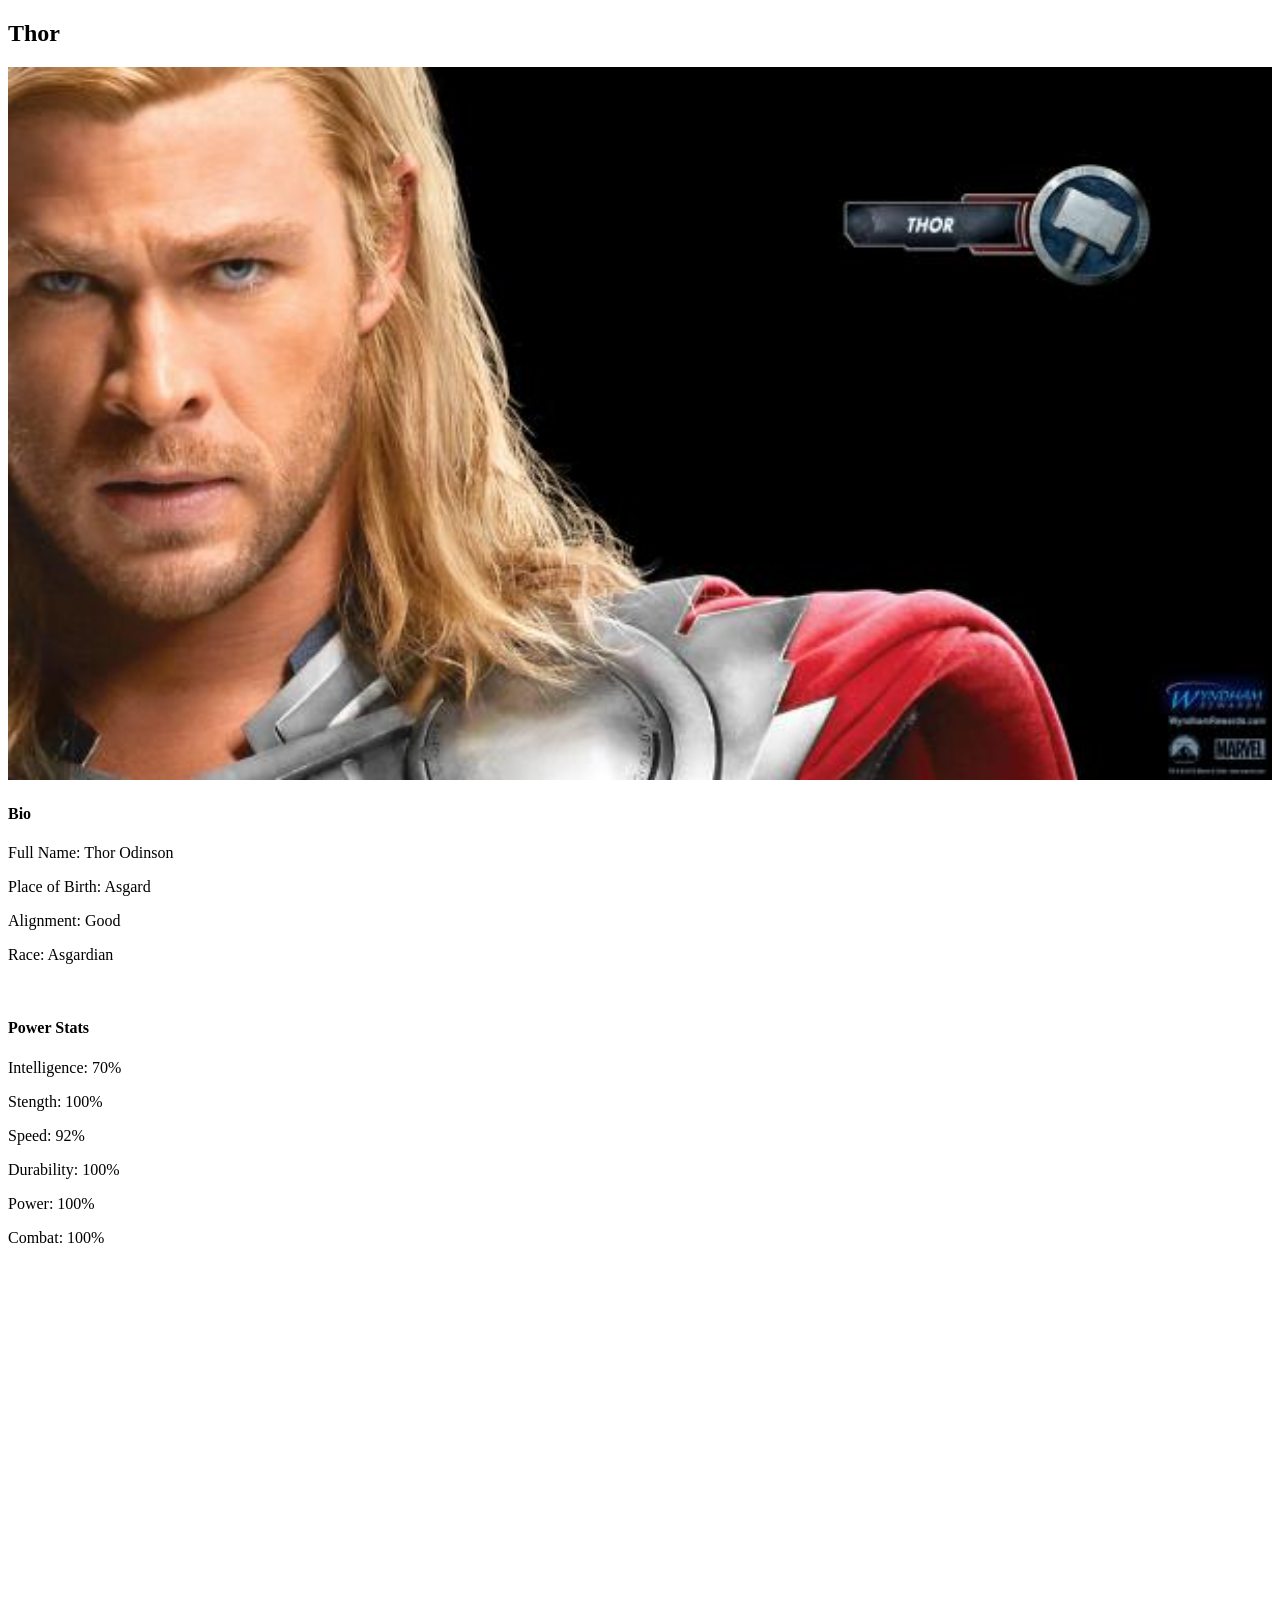
==== avenger-1.html @ 12f43253 "added a page and about info for avenger 1" ====
<!doctype html>
<html>
  <head>
    <title>About Thor</title>
    <link rel="stylesheet" href="style.css" />
  </head>
  <body style="height: 8000px">
    <h2>Thor</h2>
    <div class="gallery">
      <img src="images/avengers_01.jpg" />
    </div>
    <h4>Bio</h4>
    <p>Full Name: Thor Odinson</p>
    <p>Place of Birth: Asgard</p>
    <p>Alignment: Good</p>
    <p>Race: Asgardian</p>
    <br />
    <h4>Power Stats</h4>
    <p>Intelligence: 70%</p>
    <p>Stength: 100%</p>
    <p>Speed: 92%</p>
    <p>Durability: 100%</p>
    <p>Power: 100%</p>
    <p>Combat: 100%</p>
  </body>
</html>
---- style.css ----
.gallery img {
  width: 100%;
}
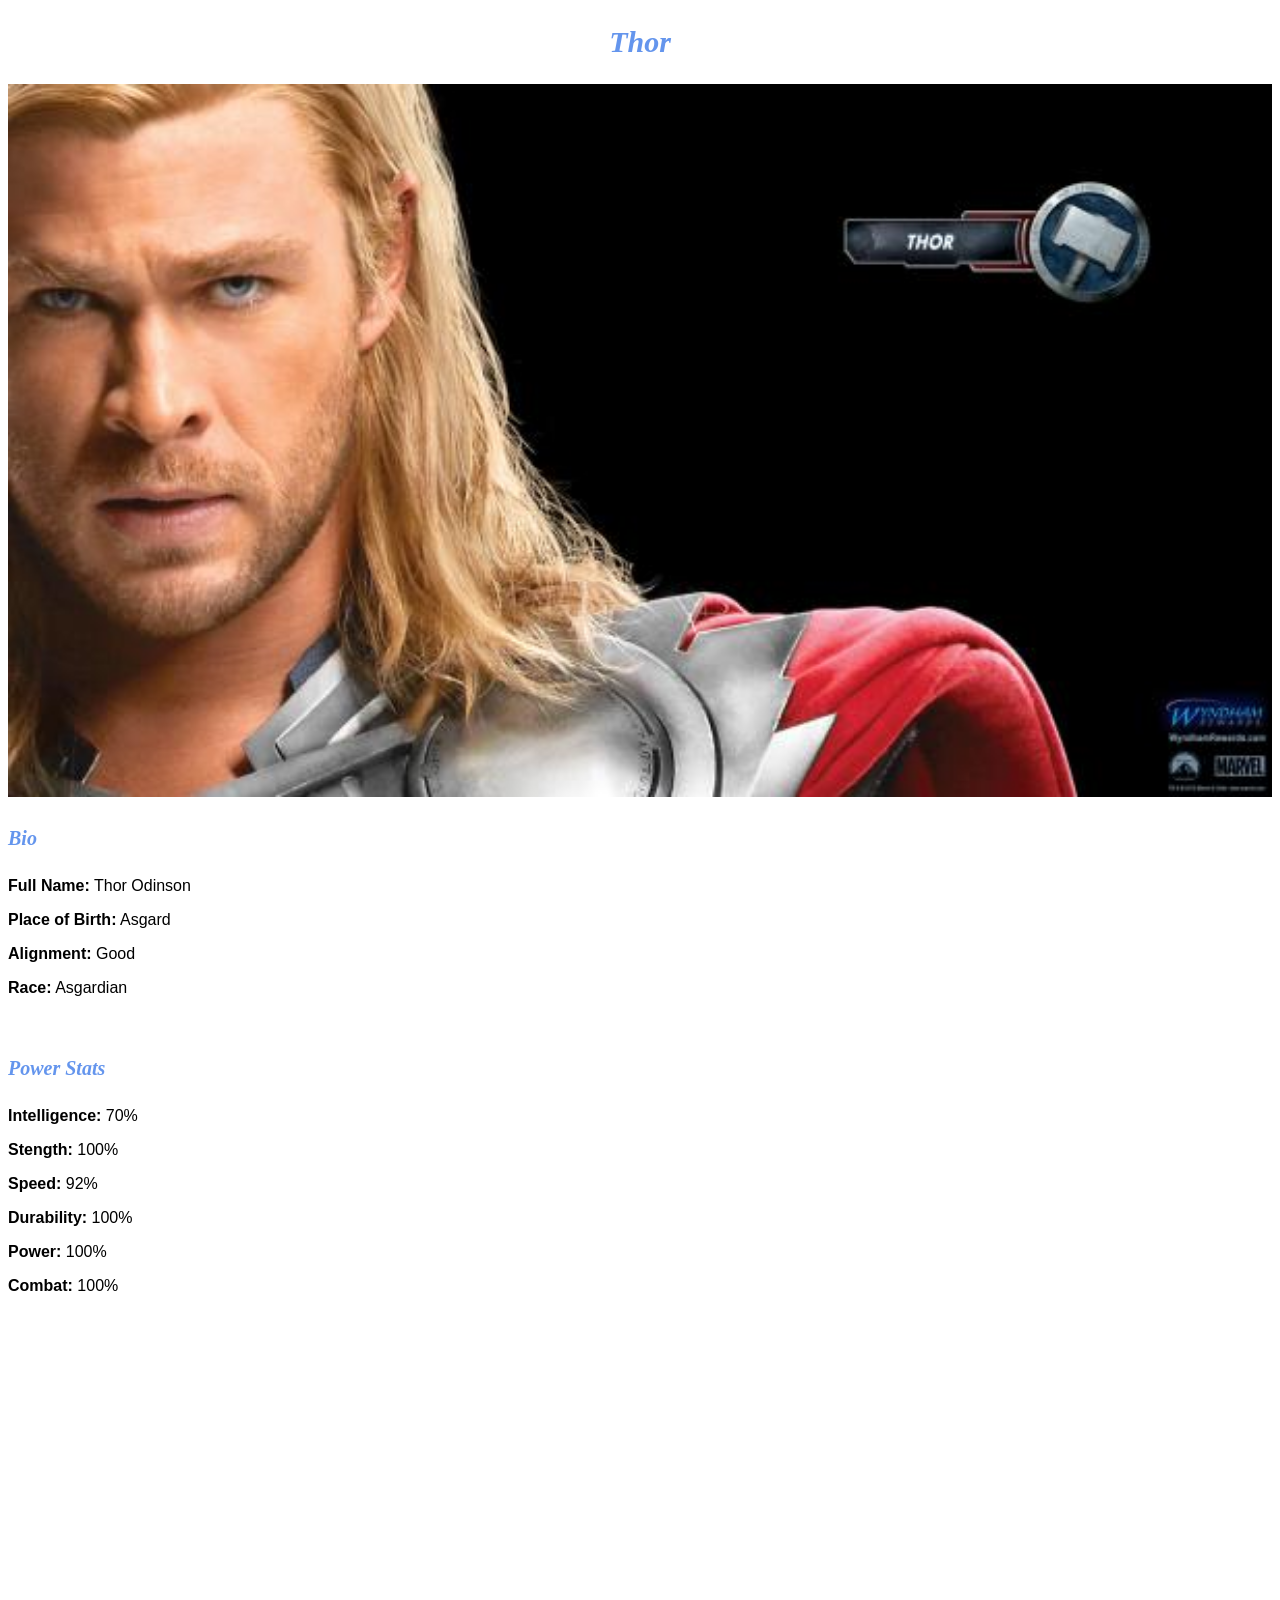
==== commit 853db190: "styled the text" ====
--- a/avenger-1.html
+++ b/avenger-1.html
@@ -10,17 +10,17 @@
       <img src="images/avengers_01.jpg" />
     </div>
     <h4>Bio</h4>
-    <p>Full Name: Thor Odinson</p>
-    <p>Place of Birth: Asgard</p>
-    <p>Alignment: Good</p>
-    <p>Race: Asgardian</p>
+    <p><b>Full Name:</b> Thor Odinson</p>
+    <p><b>Place of Birth:</b> Asgard</p>
+    <p><b>Alignment:</b> Good</p>
+    <p><b>Race:</b> Asgardian</p>
     <br />
     <h4>Power Stats</h4>
-    <p>Intelligence: 70%</p>
-    <p>Stength: 100%</p>
-    <p>Speed: 92%</p>
-    <p>Durability: 100%</p>
-    <p>Power: 100%</p>
-    <p>Combat: 100%</p>
+    <p><b>Intelligence:</b> 70%</p>
+    <p><b>Stength:</b> 100%</p>
+    <p><b>Speed:</b> 92%</p>
+    <p><b>Durability:</b> 100%</p>
+    <p><b>Power:</b> 100%</p>
+    <p><b>Combat:</b> 100%</p>
   </body>
 </html>
--- a/style.css
+++ b/style.css
@@ -1,3 +1,22 @@
 .gallery img {
   width: 100%;
 }
+
+h2 {
+  font-family: Impact, fantasy;
+  text-align: center;
+  font-size: 30px;
+  color: cornflowerblue;
+  font-style: italic;
+}
+
+h4 {
+  font-family: Impact, fantasy;
+  font-size: 20px;
+  color: cornflowerblue;
+  font-style: italic;
+}
+
+p {
+  font-family: Helvetica, sans-serif;
+}
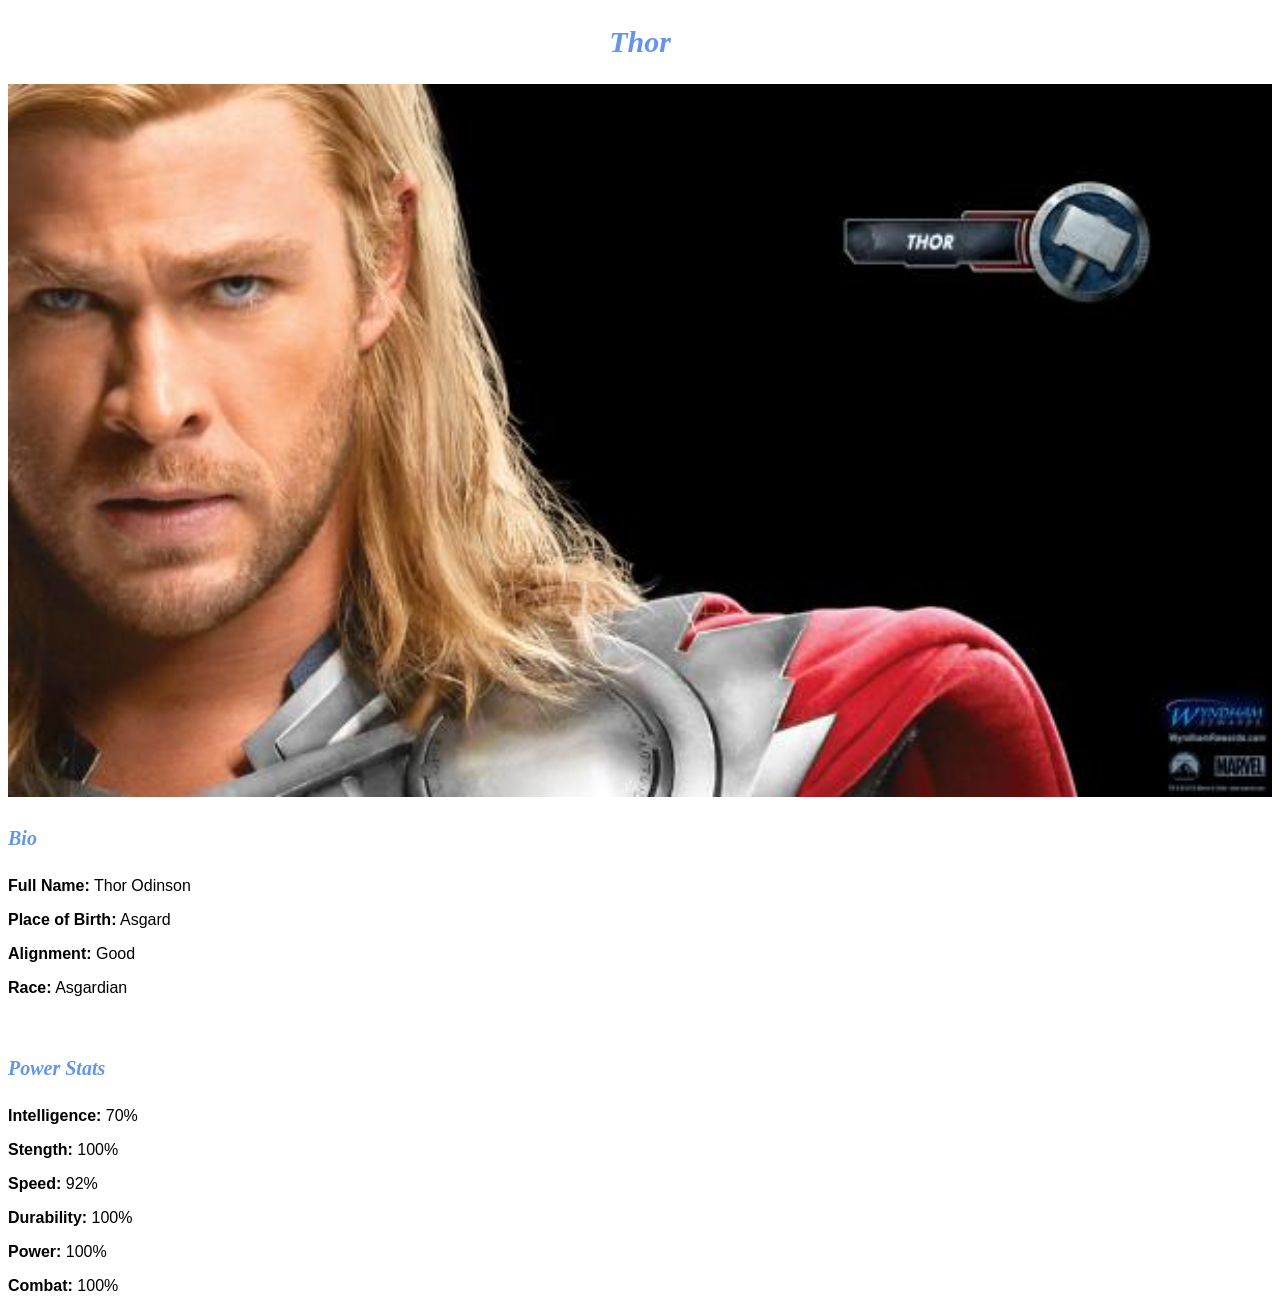
==== commit b2c2276f: "removed body height" ====
--- a/avenger-1.html
+++ b/avenger-1.html
@@ -1,10 +1,10 @@
 <!doctype html>
 <html>
   <head>
-    <title>About Thor</title>
+    <title>Thor</title>
     <link rel="stylesheet" href="style.css" />
   </head>
-  <body style="height: 8000px">
+  <body>
     <h2>Thor</h2>
     <div class="gallery">
       <img src="images/avengers_01.jpg" />
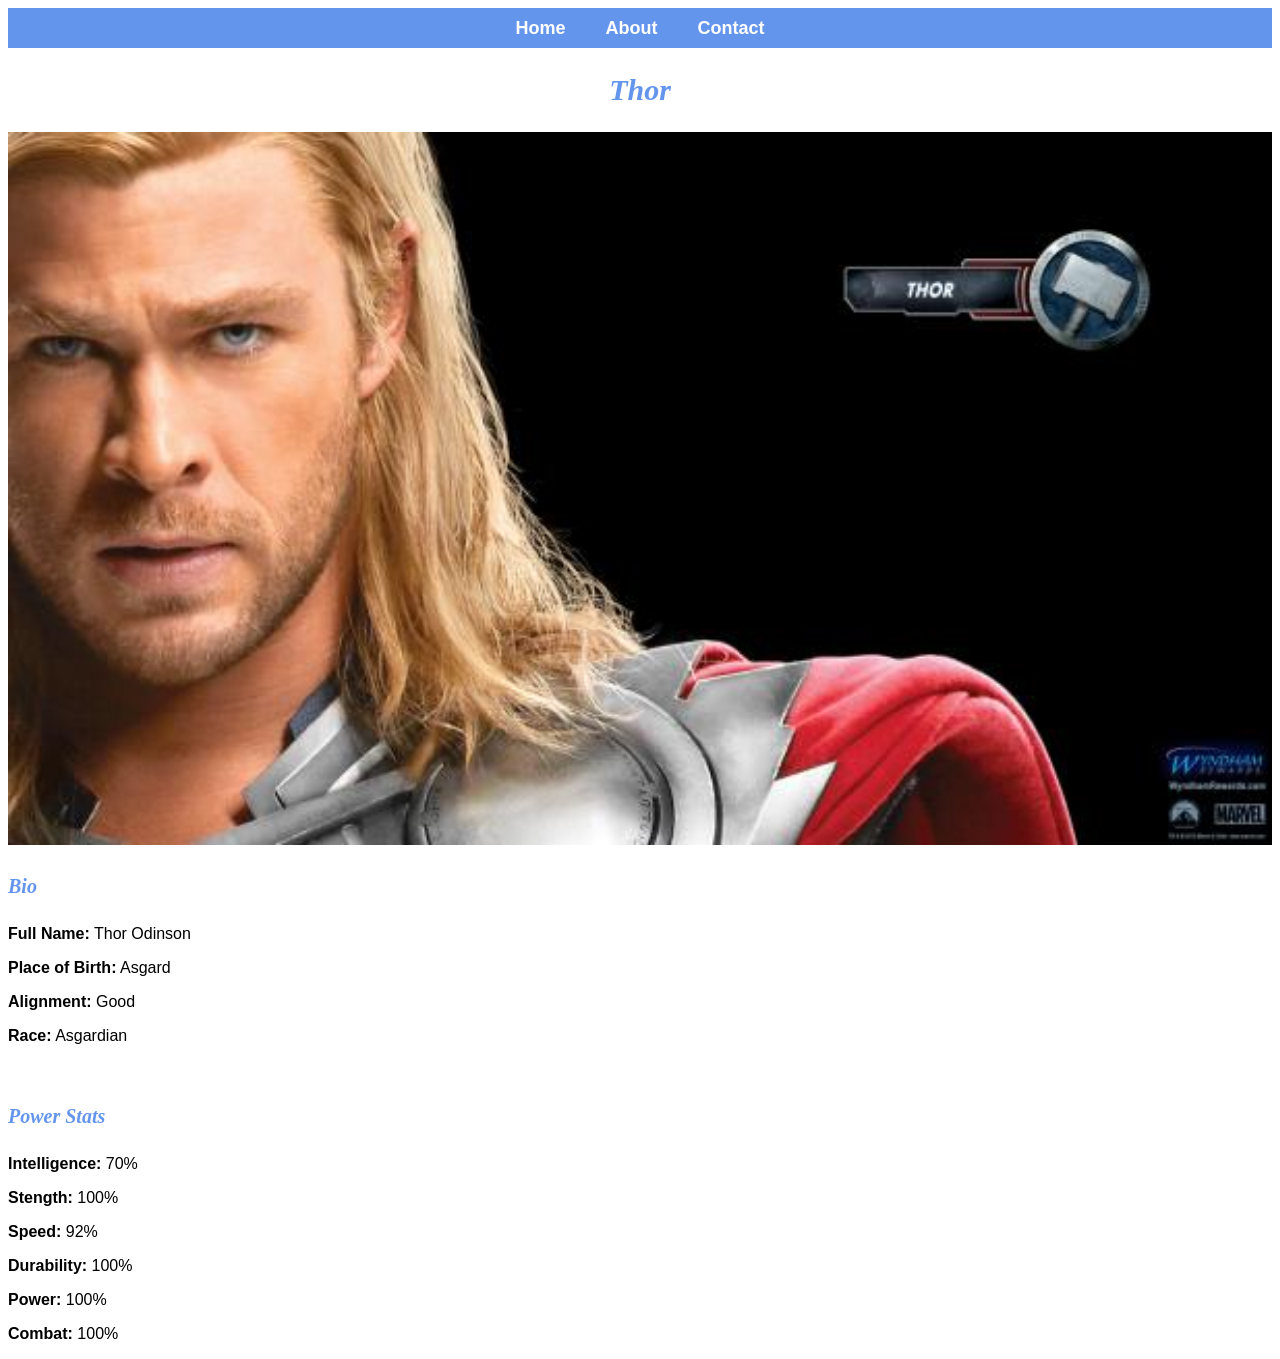
==== commit fc66400a: "added about and contact page" ====
--- a/avenger-1.html
+++ b/avenger-1.html
@@ -5,6 +5,11 @@
     <link rel="stylesheet" href="style.css" />
   </head>
   <body>
+    <div id="menu">
+      <a href="index.html">Home</a>
+      <a href="about.html" target="_blank">About</a>
+      <a href="contact.html" target="_blank">Contact</a>
+    </div>
     <h2>Thor</h2>
     <div class="gallery">
       <img src="images/avengers_01.jpg" />
--- a/style.css
+++ b/style.css
@@ -20,3 +20,31 @@
 p {
   font-family: Helvetica, sans-serif;
 }
+
+#menu {
+  display: flex;
+  width: 100%;
+  height: 40px;
+  background-color: cornflowerblue;
+  justify-content: center;
+  align-items: center;
+}
+
+#menu a {
+  color: white;
+  font-family: Helvetica, sans-serif;
+  font-size: 18px;
+  text-decoration: none;
+  font-weight: 800;
+
+  padding-left: 20px;
+  padding-right: 20px;
+}
+
+#menu a:hover {
+  color: #5077bd;
+}
+
+.about-text {
+  text-align: center;
+}
